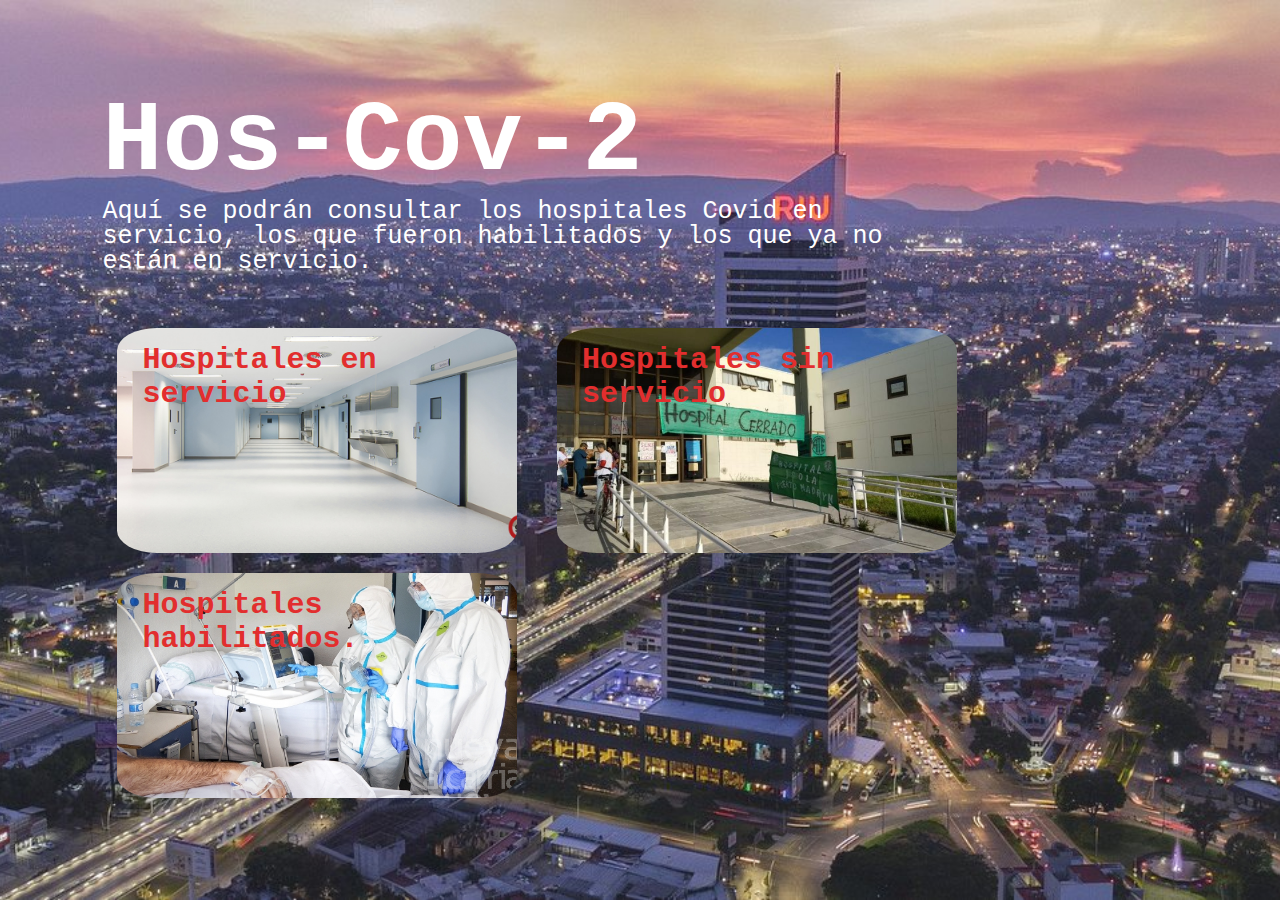
==== index.html @ 5cc13cb9 "He creado el index del proyecto agregando estilos en CSS." ====
<!DOCTYPE html>
<html lang="en">
<head>
    <meta charset="UTF-8">
    <meta http-equiv="X-UA-Compatible" content="IE=edge">
    <meta name="viewport" content="width=device-width, initial-scale=1.0">
    <title>Hos-Cov-2</title>
    <link rel="stylesheet" href="estilos.css">
</head>
<body>
    <div class="container">
        <div class="row">
            <div class="col">
                <h1>Hos-Cov-2</h1>
                    <p>Aqu&iacute; se podr&aacute;n consultar los hospitales Covid en servicio, los que fueron habilitados y los que ya no están en servicio.</p>
            </div>
        </div> 
        <div class="row1">
            <div class="col1">
                <div class="card card1">
                    <h5>Hospitales en servicio</h5>
                    <!--<p>Lista de los hospitales en servicio.</p>-->
                </div>
                <div class="card card2">
                    <h5>Hospitales sin servicio</h5>
                    <!--<p>Lista de los hospitales sin servicio.</p>-->
                </div>
                <div class="card card3">
                    <h5>Hospitales habilitados.</h5>
                    <!--<p>Lista de los hospitales habilitados para Sars-Cov-2.</p>-->
                </div>
            </div>
        </div>
    </div>
</body>
</html>
---- estilos.css ----
*{
    margin: 0;
    padding: 0;
    font-family: 'Courier New', Courier, monospace;
}

.container{
    width: 100%;
    height: 100vh;
    background-image: url(Fotos/hotel-riu-plaza-guadalajara.jpg);
    background-position: center;
    background-size: cover;
    padding-left: 8%;
    padding-right:8%;
    box-sizing: border-box;
}

.row{
    display: flex;
    height: 40%;
    align-items: center;
}

.row1{
    display: flex;
    height: 45%;
    align-items: center;
    flex-direction: row;
    justify-content: center;
}

.col{
    flex-basis: 80%;
}

h1{
    color: #fff;
    font-size: 100px;
}

h5{
    color: rgb(226, 46, 46);
    font-size: 30px;

}

p{
    color: rgb(255, 255, 255);
    font-size: 25px;
    line-height: 25px;
}

.card{
    width: 400px;
    height: 225px;
    display: inline-block;
    border-radius: 10%;
    padding: 15px 25px;
    box-sizing: border-box;
    cursor: pointer;
    margin: 10px 15px;
    background-position: center;
    background-size: cover;
    transition: transform 0.5s;
}

.card1{
    background-image: url(Fotos/Hospital-La-Línea.jpg);
}

.card2{
    background-image: url(Fotos/Hospital_cerrado.jpeg);
}

.card3{
    background-image: url(Fotos/rehabilitado.jpg);
}

.card:hover{
    transform:translateY(-15px);
}

.card p{
    text-shadow: 0 0 15px #000;
    font-size: 8px;
}
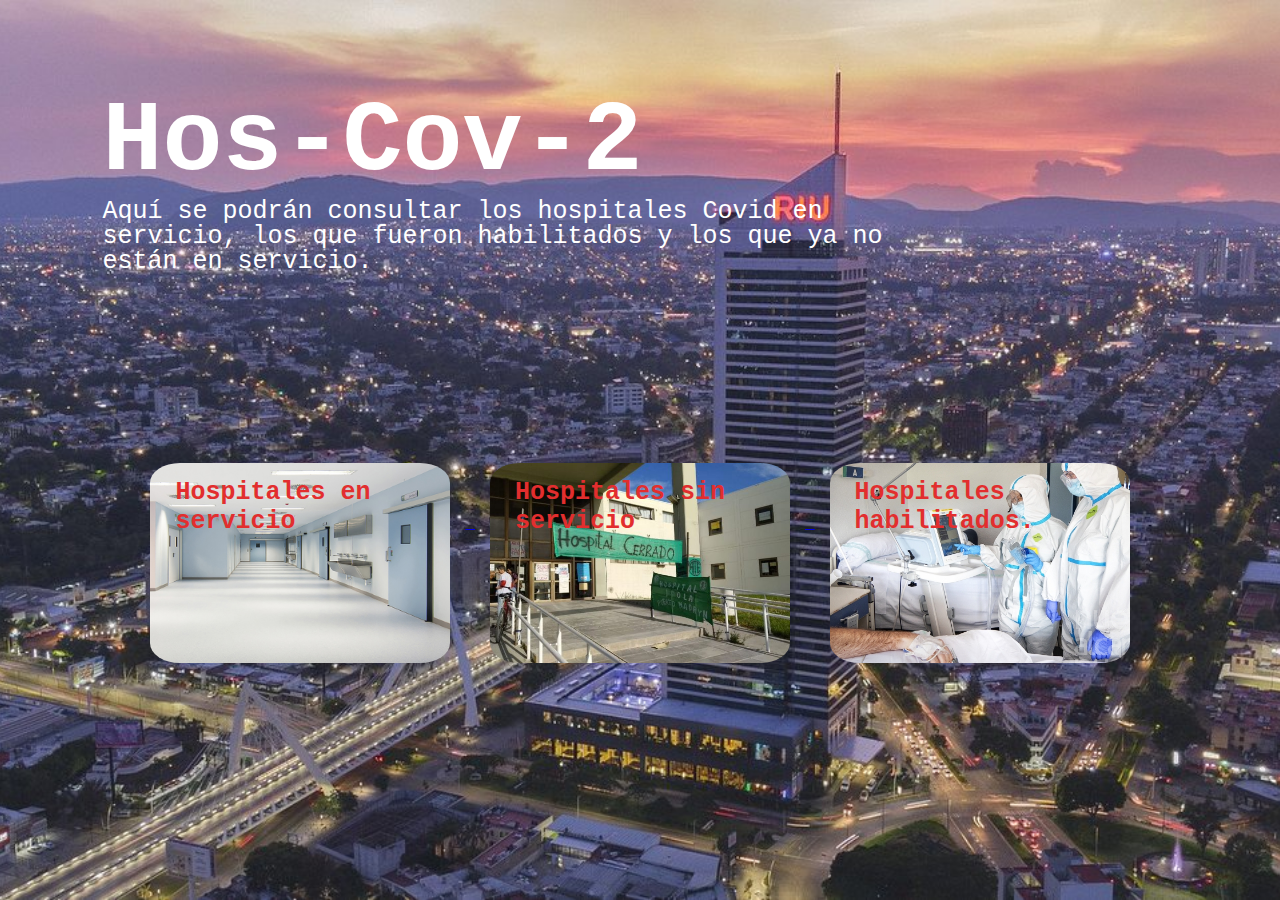
==== commit ddc463fd: "Se terminaron de pulir algunos detalles en index.html y estilos.css y se comienza con la pagina "Hos" ====
--- a/index.html
+++ b/index.html
@@ -17,18 +17,25 @@
         </div> 
         <div class="row1">
             <div class="col1">
-                <div class="card card1">
-                    <h5>Hospitales en servicio</h5>
-                    <!--<p>Lista de los hospitales en servicio.</p>-->
-                </div>
-                <div class="card card2">
-                    <h5>Hospitales sin servicio</h5>
-                    <!--<p>Lista de los hospitales sin servicio.</p>-->
-                </div>
-                <div class="card card3">
-                    <h5>Hospitales habilitados.</h5>
-                    <!--<p>Lista de los hospitales habilitados para Sars-Cov-2.</p>-->
-                </div>
+                <a href="servicio.html">
+                    <div class="card card1">
+                        <h5>Hospitales en servicio</h5>
+                        <!--<p>Lista de los hospitales en servicio.</p>-->
+                    </div> 
+                </a>
+                <a href="#">
+                    <div class="card card2">
+                        <h5>Hospitales sin servicio</h5>
+                        <!--<p>Lista de los hospitales sin servicio.</p>-->
+                    </div>
+                </a>
+                <a href="#">
+                    <div class="card card3">
+                        <h5>Hospitales habilitados.</h5>
+                        <!--<p>Lista de los hospitales habilitados para Sars-Cov-2.</p>-->
+                    </div>
+                </a>
+                
             </div>
         </div>
     </div>
--- a/estilos.css
+++ b/estilos.css
@@ -40,7 +40,7 @@
 
 h5{
     color: rgb(226, 46, 46);
-    font-size: 30px;
+    font-size: 25px;
 
 }
 
@@ -51,8 +51,8 @@
 }
 
 .card{
-    width: 400px;
-    height: 225px;
+    width: 300px;
+    height: 200px;
     display: inline-block;
     border-radius: 10%;
     padding: 15px 25px;
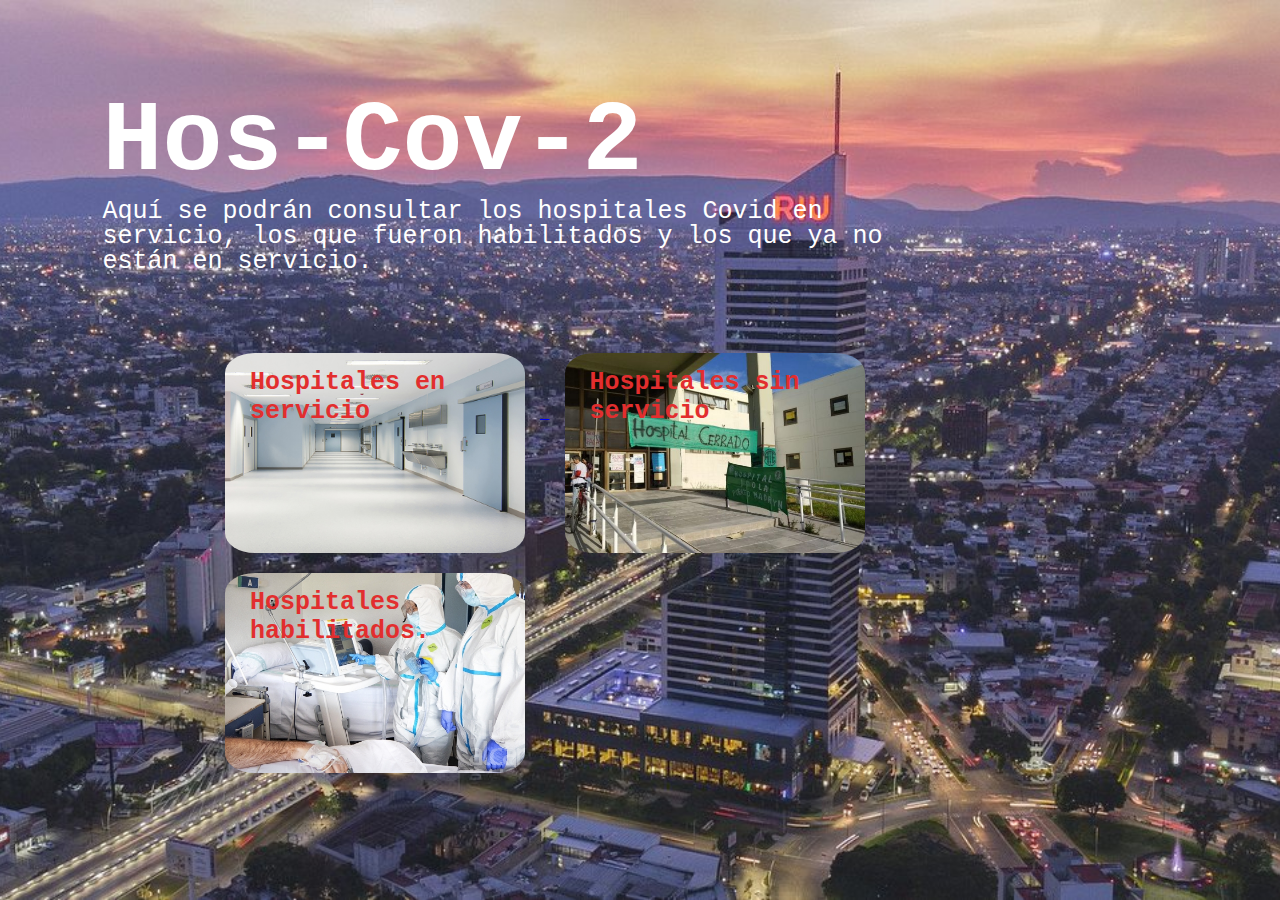
==== commit b22c125b: "Con algunos errores por resolver, salen las tarjetas de manera vertical pero la foto no la muestra c" ====
--- a/index.html
+++ b/index.html
@@ -9,14 +9,18 @@
 </head>
 <body>
     <div class="container">
+
         <div class="row">
+
             <div class="col">
                 <h1>Hos-Cov-2</h1>
                     <p>Aqu&iacute; se podr&aacute;n consultar los hospitales Covid en servicio, los que fueron habilitados y los que ya no están en servicio.</p>
             </div>
+
         </div> 
+        
         <div class="row1">
-            <div class="col1">
+            <div class="col">
                 <a href="servicio.html">
                     <div class="card card1">
                         <h5>Hospitales en servicio</h5>
@@ -35,7 +39,6 @@
                         <!--<p>Lista de los hospitales habilitados para Sars-Cov-2.</p>-->
                     </div>
                 </a>
-                
             </div>
         </div>
     </div>
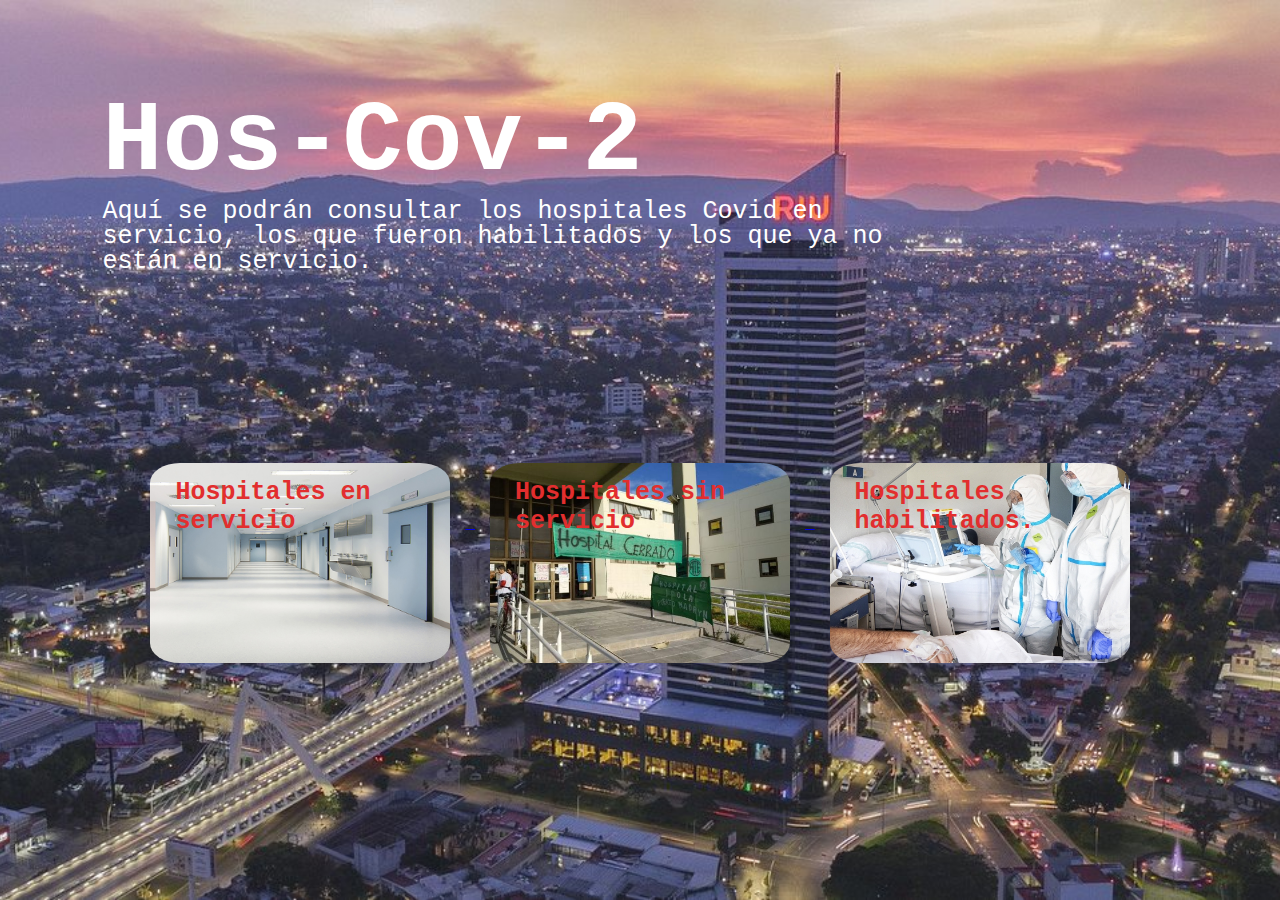
==== commit 8ce41902: "Revert "Con algunos errores por resolver, salen las tarjetas de manera vertical pero la foto no la m" ====
--- a/index.html
+++ b/index.html
@@ -9,18 +9,14 @@
 </head>
 <body>
     <div class="container">
-
         <div class="row">
-
             <div class="col">
                 <h1>Hos-Cov-2</h1>
                     <p>Aqu&iacute; se podr&aacute;n consultar los hospitales Covid en servicio, los que fueron habilitados y los que ya no están en servicio.</p>
             </div>
-
         </div> 
-        
         <div class="row1">
-            <div class="col">
+            <div class="col1">
                 <a href="servicio.html">
                     <div class="card card1">
                         <h5>Hospitales en servicio</h5>
@@ -39,6 +35,7 @@
                         <!--<p>Lista de los hospitales habilitados para Sars-Cov-2.</p>-->
                     </div>
                 </a>
+                
             </div>
         </div>
     </div>
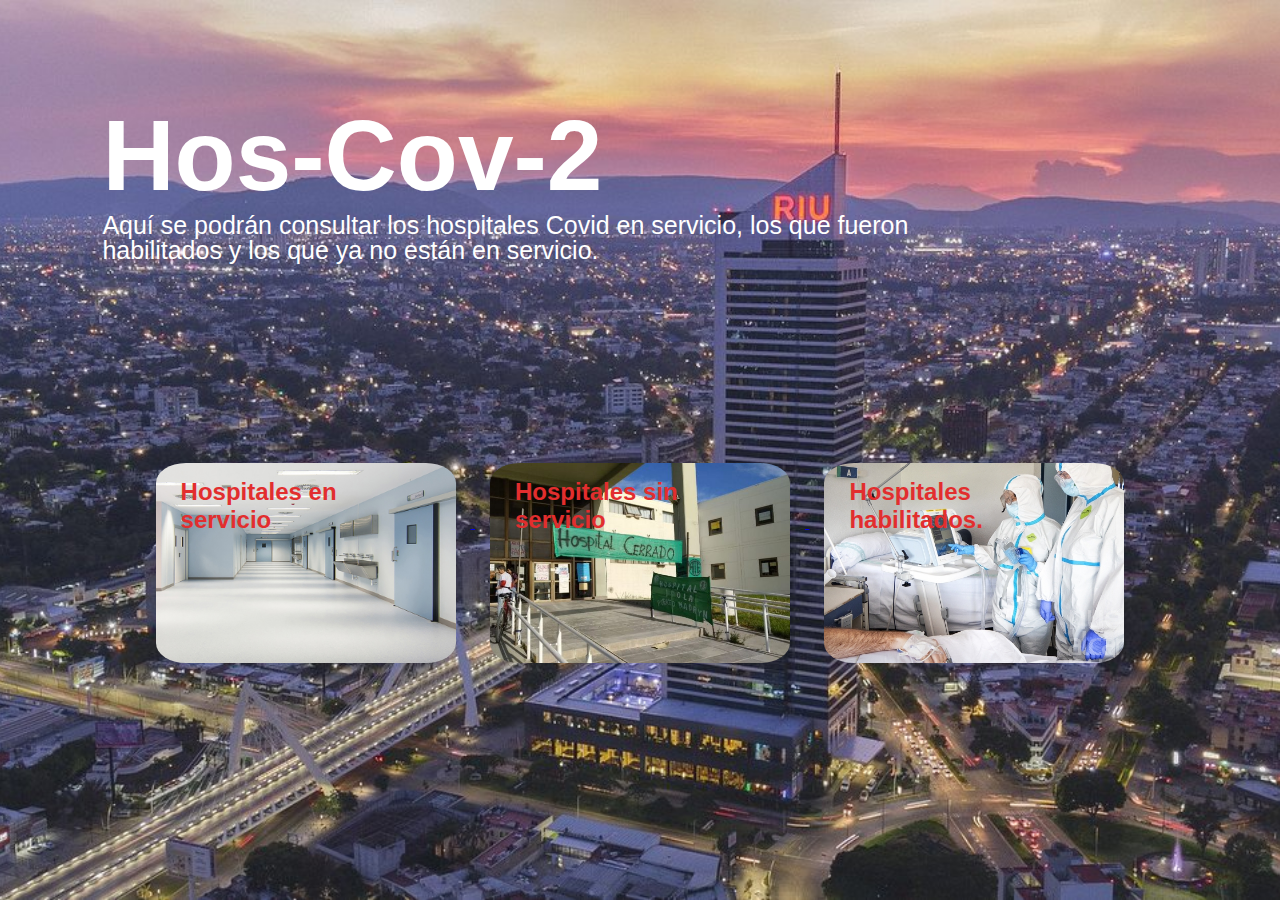
==== commit 653e2fd9: "Se mejora el texto informativo, se da estilo a la scrollbar y se aplica hover a las tarjetas" ====
--- a/index.html
+++ b/index.html
@@ -6,6 +6,7 @@
     <meta name="viewport" content="width=device-width, initial-scale=1.0">
     <title>Hos-Cov-2</title>
     <link rel="stylesheet" href="estilos.css">
+    <link rel="icon" href="Fotos/coronavirus.png" type="image/png"/>
 </head>
 <body>
     <div class="container">
--- a/estilos.css
+++ b/estilos.css
@@ -1,7 +1,7 @@
 *{
     margin: 0;
     padding: 0;
-    font-family: 'Courier New', Courier, monospace;
+    font-family: 'Franklin Gothic Medium', 'Arial Narrow', Arial, sans-serif;
 }
 
 .container{
@@ -40,7 +40,7 @@
 
 h5{
     color: rgb(226, 46, 46);
-    font-size: 25px;
+    font-size: 24px;
 
 }
 
